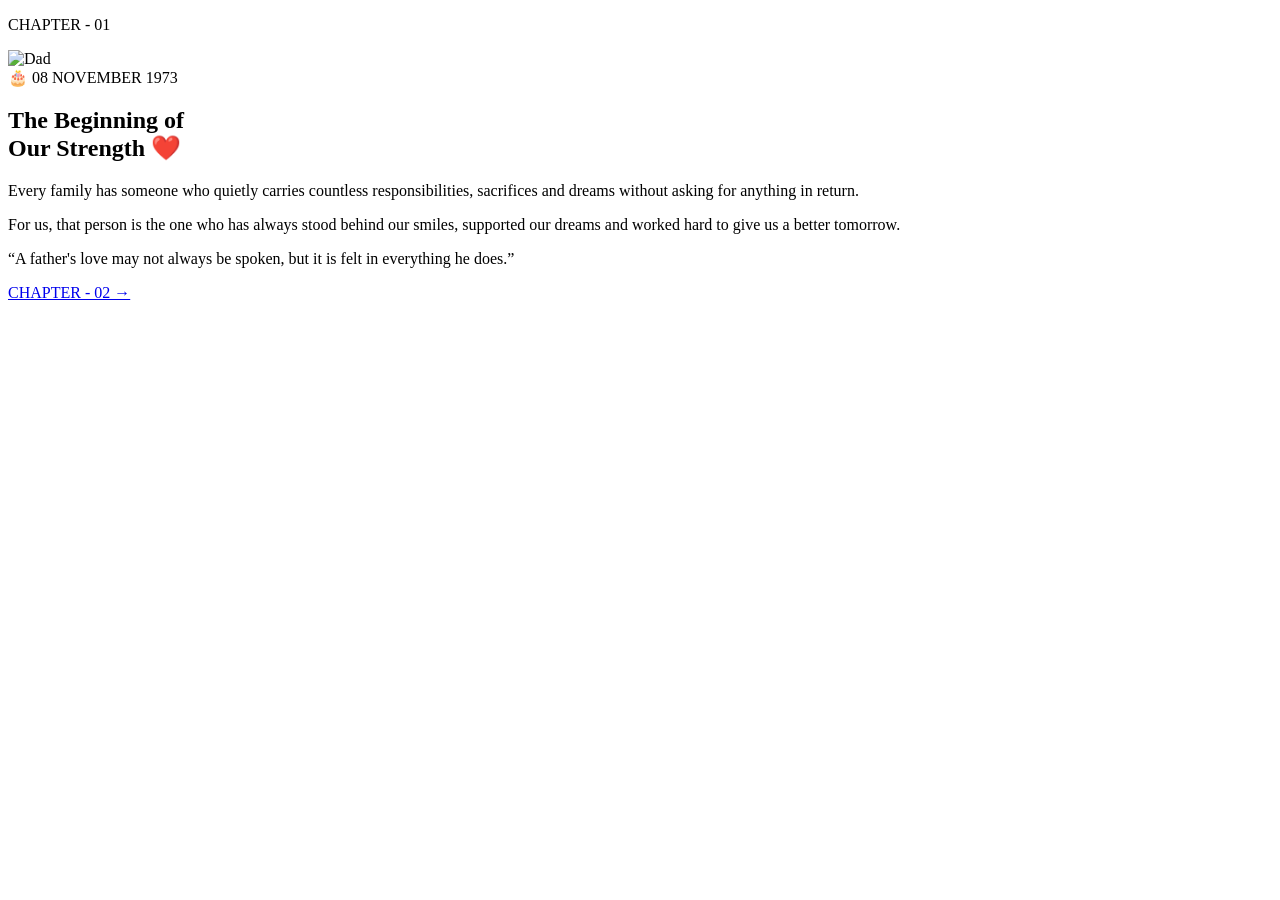
==== dad.html @ 3e1e578d "Rename parents_anniversary_final/dad.html to dad.html" ====
<!DOCTYPE html>
<html lang="en">

<head>

    <meta charset="UTF-8">

    <meta name="viewport" content="width=device-width, initial-scale=1.0">

    <title>Chapter 1 - Dad ❤️</title>

    <link rel="stylesheet" href="style.css">

</head>


<body class="chapter-body">


<section class="chapter-page">


    <!-- CHAPTER NUMBER -->

    <p class="chapter-number">

        CHAPTER - 01

    </p>



    <!-- MAIN CONTENT -->

    <div class="chapter-content">


        <!-- DAD IMAGE -->

        <div class="chapter-image">

            <img
                src="images/dad.jpg"
                alt="Dad"
            >

        </div>



        <!-- DAD DETAILS -->

        <div class="chapter-details">


            <div class="dad-story">


                <!-- BIRTHDAY DATE -->

                <div class="date-display">

                    <span class="emoji">
                        🎂
                    </span>

                    <span>
                        08 NOVEMBER 1973
                    </span>

                </div>



                <!-- HEADING -->

                <h2>

                    The Beginning of
                    <br>
                    Our Strength ❤️

                </h2>



                <!-- STORY -->

                <p>

                    Every family has someone who quietly carries
                    countless responsibilities, sacrifices and dreams
                    without asking for anything in return.

                </p>


                <p>

                    For us, that person is the one who has always
                    stood behind our smiles, supported our dreams
                    and worked hard to give us a better tomorrow.

                </p>


                <p class="dad-quote">

                    “A father's love may not always be spoken,
                    but it is felt in everything he does.”

                </p>


            </div>


        </div>


    </div>



    <!-- NEXT CHAPTER -->

    <a href="mom.html" class="next-btn">

        CHAPTER - 02 →

    </a>


</section>


</body>

</html>
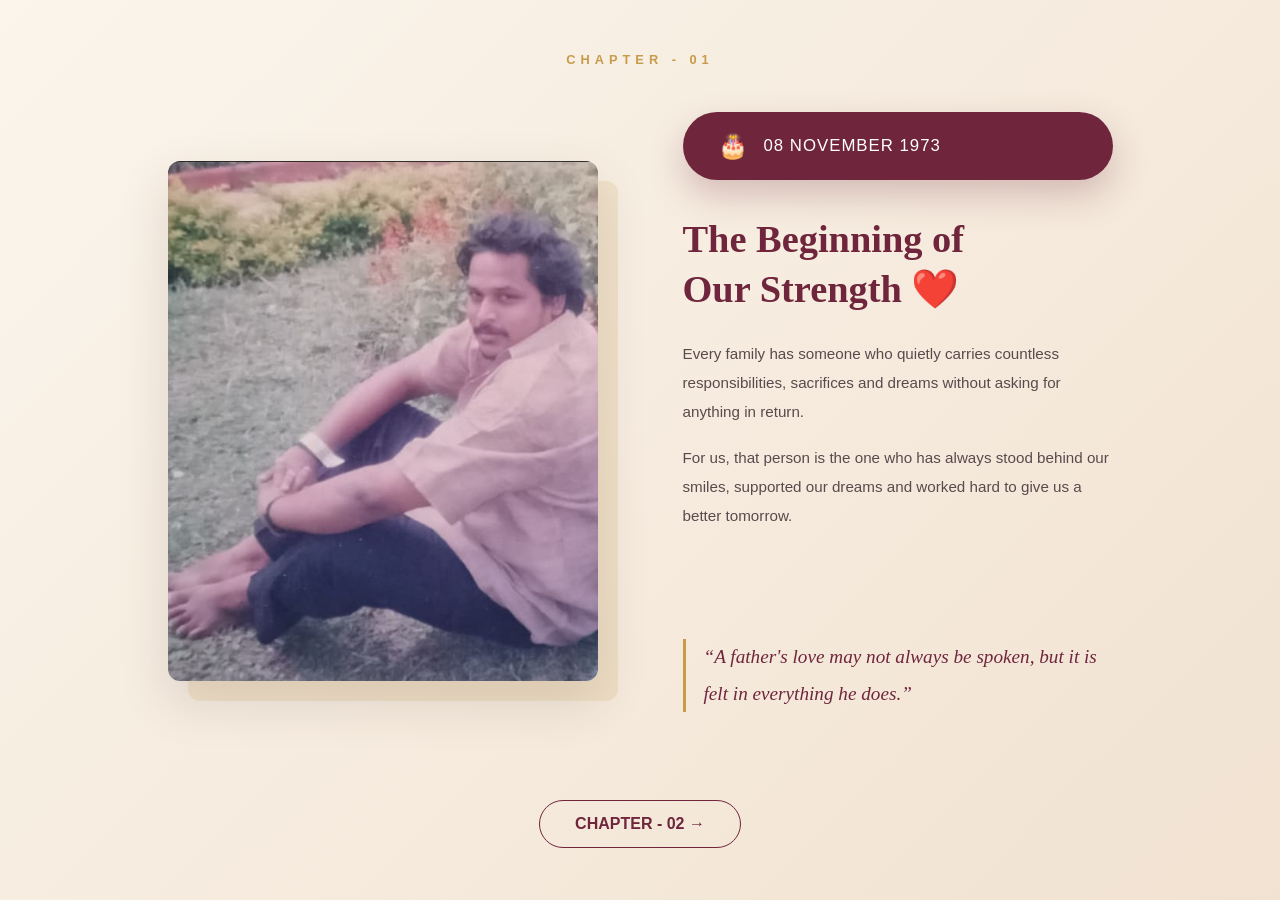
==== commit 94cef1d5: "Update dad.html" ====
--- a/dad.html
+++ b/dad.html
@@ -40,7 +40,7 @@
         <div class="chapter-image">
 
             <img
-                src="images/dad.jpg"
+                src="dad.jpg"
                 alt="Dad"
             >
 
--- a/style.css
+++ b/style.css
@@ -0,0 +1,806 @@
+@import url("https://fonts.googleapis.com/css2?family=Playfair+Display:wght@400;500;600;700&family=Poppins:wght@300;400;500;600&display=swap");
+
+:root{
+  --wine:#6f263c; --gold:#c89b4b; --cream:#fbf5ec; --dark:#2d2425;
+}
+*{margin:0;padding:0;box-sizing:border-box}
+body{font-family:"Poppins",sans-serif;color:var(--dark)}
+.hero{
+  min-height:100vh;display:flex;align-items:center;justify-content:center;text-align:center;
+  color:#fff;background:linear-gradient(rgba(45,20,28,.48),rgba(45,20,28,.8)),
+  url("images/wedding.jpg") center/cover no-repeat;
+}
+.hero-content{max-width:900px;padding:30px}
+.eyebrow{color:#f8db9a;font-size:.75rem;letter-spacing:4px;font-weight:600;margin-bottom:20px}
+h1{font-family:"Playfair Display",serif;font-size:clamp(3.4rem,9vw,7rem);line-height:1.1}
+h1 span{color:#f5d897;font-style:italic}
+.subtitle{max-width:650px;margin:28px auto;line-height:1.8}
+.date-badge{display:inline-block;padding:11px 25px;border:1px solid rgba(255,255,255,.6);border-radius:30px;margin-bottom:25px}
+.btn,.next-btn{
+  display:inline-block;text-decoration:none;border-radius:50px;font-weight:600;transition:.3s
+}
+.btn{padding:14px 32px;background:#fff;color:var(--wine)}
+.btn:hover{transform:translateY(-4px)}
+.chapter-body{min-height:100vh;background:linear-gradient(135deg,#fbf5ec,#f1e2d1)}
+.chapter-page{min-height:100vh;max-width:1200px;margin:auto;padding:50px 40px;display:flex;flex-direction:column;align-items:center;justify-content:center}
+.chapter-number{color:var(--gold);font-size:.8rem;font-weight:600;letter-spacing:5px;margin-bottom:45px}
+.chapter-content{width:100%;display:flex;align-items:center;justify-content:center;gap:85px}
+.reverse-layout{flex-direction:row-reverse}
+.chapter-image{width:430px;height:520px;overflow:hidden;border-radius:12px;background:#fff;
+ box-shadow:20px 20px 0 rgba(200,155,75,.16),0 20px 50px rgba(77,46,48,.15)}
+.chapter-image img{width:100%;height:100%;object-fit:cover;display:block}
+.chapter-details{display:flex;align-items:center}
+.date-display{display:flex;align-items:center;gap:15px;background:var(--wine);color:#fff;padding:20px 35px;border-radius:50px;font-size:1.05rem;font-weight:500;letter-spacing:1px;white-space:nowrap;box-shadow:0 15px 35px rgba(111,38,60,.25)}
+.emoji{font-size:1.5rem}
+.next-btn{margin-top:70px;padding:14px 35px;border:1.5px solid var(--wine);color:var(--wine)}
+.next-btn:hover{background:var(--wine);color:#fff;transform:translateY(-4px)}
+@media(max-width:850px){
+ .chapter-page{padding:45px 20px}
+ .chapter-content,.reverse-layout{flex-direction:column;gap:35px}
+ .chapter-image{width:100%;max-width:450px;height:500px}
+ .chapter-details{justify-content:center}
+}
+@media(max-width:500px){
+ .chapter-image{height:430px}
+ .date-display{font-size:.85rem;padding:16px 20px;white-space:normal;text-align:center}
+ .chapter-number{letter-spacing:3px;margin-bottom:30px}
+}
+/* =========================
+   DAD STORY SECTION
+========================= */
+
+.dad-story {
+
+    max-width: 430px;
+
+}
+
+
+/* DATE PAINA UNTUNDI */
+
+.dad-story .date-display {
+
+    margin-bottom: 35px;
+
+}
+
+
+/* HEADING */
+
+.dad-story h2 {
+
+    font-family: "Playfair Display", serif;
+
+    font-size: 2.4rem;
+
+    color: var(--wine);
+
+    line-height: 1.3;
+
+    margin-bottom: 25px;
+
+}
+
+
+/* PARAGRAPHS */
+
+.dad-story p {
+
+    font-size: 0.95rem;
+
+    line-height: 1.9;
+
+    margin-bottom: 18px;
+
+    color: #5b4a4d;
+
+}
+
+
+/* QUOTE */
+
+.dad-story .dad-quote {
+
+    font-family: "Playfair Display", serif;
+
+    font-size: 1.2rem;
+
+    font-style: italic;
+
+    color: var(--wine);
+
+    border-left: 3px solid var(--gold);
+
+    padding-left: 18px;
+
+    margin-top: 108px;
+
+}
+
+/* =========================
+   MOM STORY SECTION
+========================= */
+
+.mom-story {
+    max-width: 430px;
+}
+
+
+/* BIRTHDAY DATE */
+
+.mom-story .date-display {
+    margin-bottom: 35px;
+}
+
+
+/* HEADING */
+
+.mom-story h2 {
+    font-family: "Playfair Display", serif;
+
+    font-size: 2.4rem;
+
+    color: var(--wine);
+
+    line-height: 1.3;
+
+    margin-bottom: 25px;
+}
+
+
+/* STORY */
+
+.mom-story p {
+    font-size: 0.95rem;
+
+    line-height: 1.9;
+
+    margin-bottom: 18px;
+
+    color: #5b4a4d;
+}
+
+
+/* QUOTE */
+
+.mom-story .mom-quote {
+    font-family: "Playfair Display", serif;
+
+    font-size: 1.2rem;
+
+    font-style: italic;
+
+    color: var(--wine);
+
+    border-left: 3px solid var(--gold);
+
+    padding-left: 18px;
+
+    margin-top: 108px;
+}
+
+/* =========================
+   FIRST BORN STORY SECTION
+========================= */
+
+.firstborn-story {
+    max-width: 430px;
+}
+
+
+/* BIRTH DATE */
+
+.firstborn-story .date-display {
+    margin-bottom: 35px;
+}
+
+
+/* HEADING */
+
+.firstborn-story h2 {
+    font-family: "Playfair Display", serif;
+
+    font-size: 2.4rem;
+
+    color: var(--wine);
+
+    line-height: 1.3;
+
+    margin-bottom: 25px;
+}
+
+
+/* STORY */
+
+.firstborn-story p {
+    font-size: 0.95rem;
+
+    line-height: 1.9;
+
+    margin-bottom: 18px;
+
+    color: #5b4a4d;
+}
+
+
+/* QUOTE */
+
+.firstborn-story .firstborn-quote {
+    font-family: "Playfair Display", serif;
+
+    font-size: 1.2rem;
+
+    font-style: italic;
+
+    color: var(--wine);
+
+    border-left: 3px solid var(--gold);
+
+    padding-left: 18px;
+
+    margin-top: 108px;
+}
+
+/* =========================
+   WEDDING LOVE STORY
+========================= */
+
+.wedding-page {
+    padding-top: 70px;
+}
+
+
+/* MAIN STORY */
+
+.wedding-story {
+    max-width: 430px;
+}
+
+
+.wedding-story .date-display {
+    margin-bottom: 35px;
+}
+
+
+.wedding-story h2 {
+    font-family: "Playfair Display", serif;
+
+    font-size: 2.4rem;
+
+    color: var(--wine);
+
+    line-height: 1.3;
+
+    margin-bottom: 25px;
+}
+
+
+.wedding-story p {
+    font-size: 0.95rem;
+
+    line-height: 1.9;
+
+    margin-bottom: 18px;
+
+    color: #5b4a4d;
+}
+
+
+/* =========================
+   LOVE LETTER SECTION
+========================= */
+
+.love-letter-section {
+    max-width: 850px;
+
+    margin: 100px auto 0;
+
+    text-align: center;
+
+    padding: 70px 50px;
+
+    background: #fffaf3;
+
+    border-radius: 15px;
+
+    box-shadow:
+        0 15px 45px
+        rgba(77, 46, 48, 0.08);
+}
+
+
+.love-letter-icon {
+    font-size: 3rem;
+
+    margin-bottom: 15px;
+}
+
+
+.small-heading {
+    color: var(--gold);
+
+    font-size: 0.75rem;
+
+    font-weight: 600;
+
+    letter-spacing: 3px;
+
+    margin-bottom: 15px;
+}
+
+
+.love-letter-section h2 {
+    font-family: "Playfair Display", serif;
+
+    color: var(--wine);
+
+    font-size: 2.3rem;
+
+    line-height: 1.4;
+
+    margin-bottom: 25px;
+}
+
+
+.love-letter-section > p {
+    max-width: 600px;
+
+    margin: auto;
+
+    line-height: 1.9;
+
+    color: #5b4a4d;
+}
+
+
+.letter-box {
+    max-width: 600px;
+
+    margin: 40px auto 0;
+
+    padding: 35px;
+
+    background: #f5eadc;
+
+    border-radius: 8px;
+
+    font-family: "Playfair Display", serif;
+
+    font-style: italic;
+
+    line-height: 1.8;
+
+    color: var(--wine);
+
+    position: relative;
+}
+
+
+.letter-mark {
+    font-size: 4rem;
+
+    color: var(--gold);
+
+    line-height: 0;
+}
+
+
+/* =========================
+   PHONE CALL SECTION
+========================= */
+
+.calls-section {
+    max-width: 850px;
+
+    margin: 100px auto;
+
+    display: flex;
+
+    align-items: center;
+
+    gap: 50px;
+
+    padding: 50px;
+}
+
+
+.call-icon {
+    min-width: 120px;
+
+    height: 120px;
+
+    display: flex;
+
+    align-items: center;
+
+    justify-content: center;
+
+    background: var(--wine);
+
+    border-radius: 50%;
+
+    font-size: 3rem;
+
+    box-shadow:
+        0 15px 30px
+        rgba(111, 38, 60, 0.2);
+}
+
+
+.calls-content h2 {
+    font-family: "Playfair Display", serif;
+
+    font-size: 2.3rem;
+
+    color: var(--wine);
+
+    line-height: 1.3;
+
+    margin-bottom: 20px;
+}
+
+
+.calls-content p {
+    line-height: 1.9;
+
+    color: #5b4a4d;
+
+    margin-bottom: 20px;
+}
+
+
+.call-quote {
+    font-family: "Playfair Display", serif;
+
+    font-size: 1.15rem;
+
+    font-style: italic;
+
+    color: var(--wine) !important;
+
+    border-left: 3px solid var(--gold);
+
+    padding-left: 20px;
+
+    margin-top: 25px;
+}
+
+
+/* =========================
+   FOREVER SECTION
+========================= */
+
+.forever-section {
+    max-width: 850px;
+
+    margin: 50px auto;
+
+    padding: 80px 40px;
+
+    text-align: center;
+
+    background: var(--wine);
+
+    color: white;
+
+    border-radius: 15px;
+}
+
+
+.forever-icon {
+    font-size: 3rem;
+}
+
+
+.forever-section h2 {
+    font-family: "Playfair Display", serif;
+
+    font-size: 3rem;
+
+    color: #f5d897;
+
+    margin: 20px 0;
+}
+
+
+.forever-text {
+    font-size: 1rem;
+
+    line-height: 1.8;
+
+    max-width: 550px;
+
+    margin: 20px auto;
+}
+
+
+.forever-section h3 {
+    font-family: "Playfair Display", serif;
+
+    font-size: 2.3rem;
+
+    line-height: 1.4;
+
+    color: #f5d897;
+
+    margin: 30px 0;
+}
+
+
+.forever-section p {
+    max-width: 600px;
+
+    margin: 20px auto;
+
+    line-height: 1.9;
+}
+
+
+.forever-quote {
+    margin-top: 35px;
+
+    font-family: "Playfair Display", serif;
+
+    font-size: 1.4rem;
+
+    font-style: italic;
+
+    color: #f5d897;
+}
+
+
+/* =========================
+   MOBILE VIEW
+========================= */
+
+@media (max-width: 850px) {
+
+    .love-letter-section {
+        margin-top: 70px;
+
+        padding: 50px 25px;
+    }
+
+
+    .calls-section {
+        flex-direction: column;
+
+        text-align: center;
+
+        padding: 30px 20px;
+
+        margin: 70px auto;
+    }
+
+
+    .call-icon {
+        min-width: 100px;
+
+        height: 100px;
+    }
+
+
+    .call-quote {
+        text-align: left;
+    }
+
+}
+
+
+@media (max-width: 500px) {
+
+    .wedding-story h2,
+    .love-letter-section h2,
+    .calls-content h2 {
+        font-size: 2rem;
+    }
+
+
+    .forever-section {
+        padding: 60px 20px;
+    }
+
+
+    .forever-section h2 {
+        font-size: 2.3rem;
+    }
+
+
+    .forever-section h3 {
+        font-size: 1.8rem;
+    }
+
+
+    .letter-box {
+        padding: 25px 20px;
+    }
+
+}
+
+/* =========================
+   SECOND BORN STORY
+========================= */
+
+.secondborn-story {
+    max-width: 430px;
+}
+
+
+/* DATE */
+
+.secondborn-story .date-display {
+    margin-bottom: 35px;
+}
+
+
+/* HEADING */
+
+.secondborn-story h2 {
+    font-family: "Playfair Display", serif;
+
+    font-size: 2.4rem;
+
+    color: var(--wine);
+
+    line-height: 1.3;
+
+    margin-bottom: 25px;
+}
+
+
+/* STORY */
+
+.secondborn-story p {
+    font-size: 0.95rem;
+
+    line-height: 1.9;
+
+    margin-bottom: 18px;
+
+    color: #5b4a4d;
+}
+
+
+/* QUOTE */
+
+.secondborn-story .secondborn-quote {
+    font-family: "Playfair Display", serif;
+
+    font-size: 1.2rem;
+
+    font-style: italic;
+
+    color: var(--wine);
+
+    border-left: 3px solid var(--gold);
+
+    padding-left: 18px;
+
+    margin-top: 28px;
+}
+
+
+/* =========================
+   FINAL FAMILY MESSAGE
+========================= */
+
+.family-ending {
+    max-width: 850px;
+
+    margin: 100px auto 30px;
+
+    padding: 80px 50px;
+
+    text-align: center;
+
+    background: var(--wine);
+
+    color: white;
+
+    border-radius: 15px;
+
+    box-shadow:
+        0 20px 50px
+        rgba(111, 38, 60, 0.18);
+}
+
+
+.ending-heart {
+    font-size: 3rem;
+
+    display: block;
+
+    margin-bottom: 20px;
+}
+
+
+.family-ending h2 {
+    font-family: "Playfair Display", serif;
+
+    font-size: 2.8rem;
+
+    color: #f5d897;
+
+    margin-bottom: 25px;
+}
+
+
+.family-ending p {
+    max-width: 600px;
+
+    margin: 15px auto;
+
+    line-height: 1.9;
+}
+
+
+.anniversary-message {
+    font-family: "Playfair Display", serif;
+
+    font-size: 2rem;
+
+    color: #f5d897;
+
+    margin-top: 40px !important;
+}
+
+
+.years-message {
+    display: inline-block;
+
+    margin-top: 20px !important;
+
+    padding: 10px 22px;
+
+    border: 1px solid
+        rgba(255,255,255,0.5);
+
+    border-radius: 30px;
+
+    font-size: 0.8rem;
+
+    letter-spacing: 2px;
+}
+
+
+/* =========================
+   MOBILE
+========================= */
+
+/* =========================
+   SECOND BORN IMAGE SIZE ONLY
+========================= */
+
+.secondborn-image {
+    width: 550px;
+    height: 520px;
+}
+
+.secondborn-image img {
+    width: 100%;
+    height: 100%;
+    object-fit: cover;
+}
+
+
+/* TABLET / MOBILE */
+
+@media (max-width: 850px) {
+
+    .secondborn-image {
+        width: 100%;
+        max-width: 550px;
+        height: 500px;
+    }
+
+}
+
+
+@media (max-width: 500px) {
+
+    .secondborn-image {
+        width: 100%;
+        height: 430px;
+    }
+
+}
